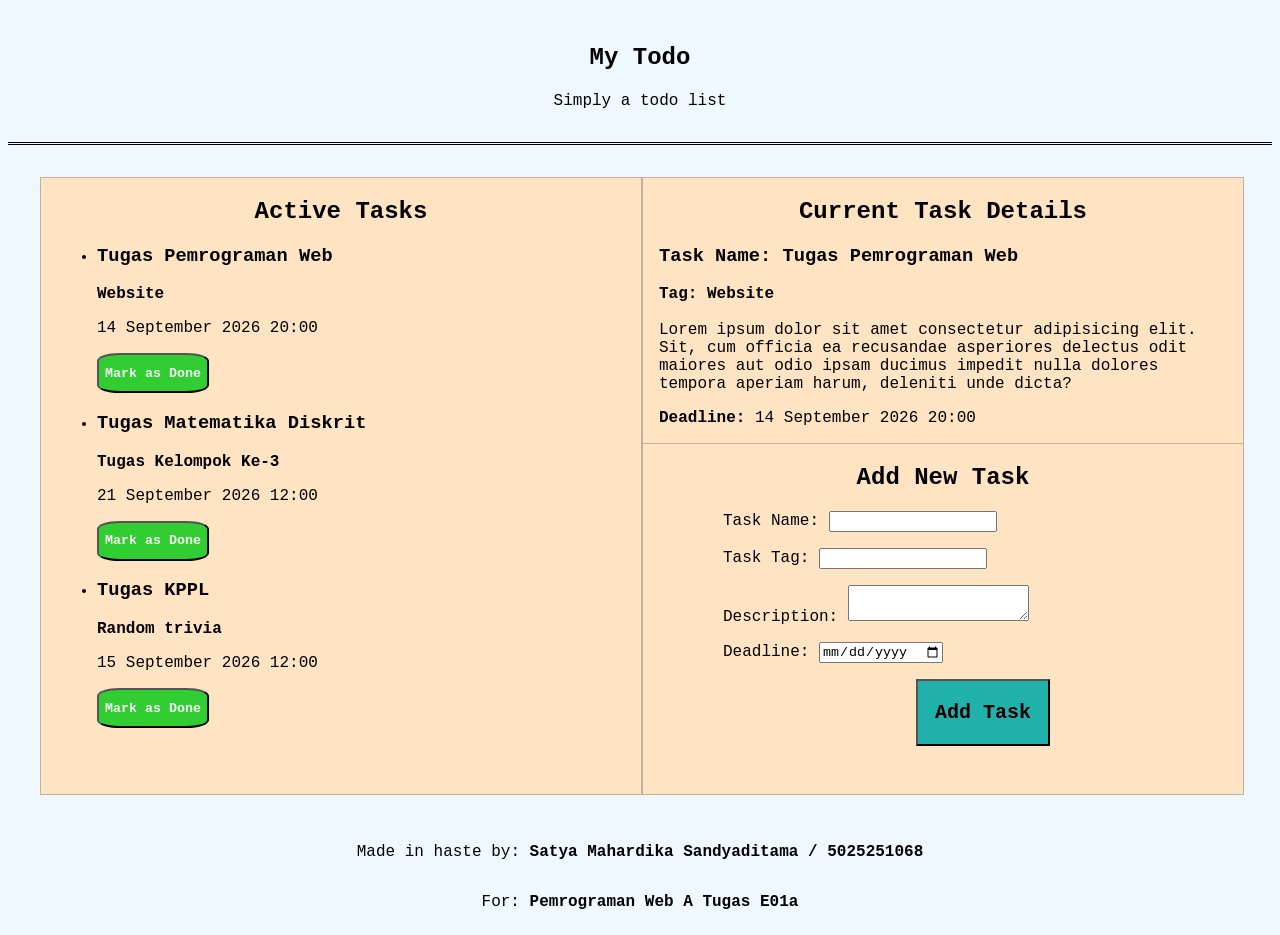
==== index.html @ 5bed154a "feat: initial build" ====
<!DOCTYPE html>
<html lang="en">
<head>
    <meta charset="UTF-8">
    <meta name="viewport" content="width=device-width, initial-scale=1.0">
    <link rel="stylesheet" href="style.css">
    <title>Simple Todo App</title>
</head>
<body>
    <header>
        <h2>My Todo</h2>
        <p>Simply a todo list</p>
    </header>

    <main>            
        <section class="left-panel">
            <div>
                <div>
                    <h2 class="left-panel-title">Active Tasks</h2>
                </div>
                <ul class="task-list">
                    <li class="task-item">
                        <h3 class="task-item-title">Tugas Pemrograman Web</h3>
                        <p class="task-item-desc"><strong>Website</strong></p>
                        <p class="task-deadline"><time>14 September 2026 20:00</time></p>
                        <button type="button" class="task-item-button"><strong>Mark as Done</strong></button>
                    </li>
                    <li class="task-item">
                        <h3 class="task-item-title">Tugas Matematika Diskrit</h3>
                        <p class="task-item-desc"><strong>Tugas Kelompok Ke-3</strong></p>
                        <p class="task-deadline"><time>21 September 2026 12:00</time></p>
                        <button type="button" class="task-item-button"><strong>Mark as Done</strong></button>
                    </li>
                    <li class="task-item">
                        <h3 class="task-item-title">Tugas KPPL</h3>
                        <p class="task-item-desc"><strong>Random trivia</strong></p>
                        <p class="task-deadline"><time>15 September 2026 12:00</time></p>
                        <button type="button" class="task-item-button"><strong>Mark as Done</strong></button>
                    </li>
                </ul>
            </div>
        </section>

        <aside class="right-panel">
            <div class="task-details">
                <h2 class="task-details-title">Current Task Details</h2>
                <div class="task-details-details">
                    <h3 class="task-details-task-name"><strong>Task Name: </strong>Tugas Pemrograman Web</h3>
                    <p class="task-details-task-desc"><strong>Tag: Website</strong>
                        <br>
                        <br>
                        Lorem ipsum dolor sit amet consectetur adipisicing elit. 
                        Sit, cum officia ea recusandae asperiores delectus odit maiores aut odio ipsam ducimus impedit nulla dolores tempora aperiam harum, 
                        deleniti unde dicta?
                    </p>
                    <p class="task-details-task-deadline"><strong>Deadline: </strong><time>14 September 2026 20:00</time></p>
                </div>
            </div>
            <h2 class="right-panel-title">Add New Task</h2>
            <div class="add-new-tasks">
                <form action="#" class="new-tasks-form">
                    <div class="form-group">
                        <label for="task-name">Task Name:</label>
                        <input type="text" class="form-task-name" id="form-task-name">
                    </div>
                    <div class="form-group">
                        <label for="task-tag">Task Tag:</label>
                        <input type="text" class="form-task-tag" id="form-task-tag">
                    </div>
                    <div class="form-group">
                        <label for="pwd">Description:</label>
                        <textarea type="textarea" class="form-task-desc" id="form-task-desc"></textarea>
                    </div>
                    <div class="form-group">
                        <label for="pwd">Deadline:</label>
                        <input type="date" class="form-task-deadline" id="form-task-deadline">
                    </div>
                    <button type="submit" class="form-task-button"><h2><b>Add Task</b></h2></button>
                </form>
            </div>
        </aside>
    </main>
    
    <footer>
        <p class="footer-name">Made in haste by: <strong>Satya Mahardika Sandyaditama / 5025251068</strong></p>
        <p class="footer-for">For: <strong>Pemrograman Web A Tugas E01a</strong></p>
    </footer>
</body>
</html>
---- style.css ----
* {
    font-family: 'Courier New', Courier, monospace;
}

body {
    background-color: aliceblue;
}

header {
    display: flex;
    flex-direction: column;
    justify-content: center;
    padding: 1em;
    border-bottom: 0.2em double black;
    min-width: 20em;
    position: sticky;
}

header>h2 {
    text-align: center;
    margin-bottom: 0.2em;
}

header>p {
    text-align: center;
}

main {
    display: flex;
    flex: 0 0 100%;
    padding: 2em;
}

.left-panel {
    justify-content: center;
    border: 1px solid rgba(105, 105, 105, 0.418);
    background-color: bisque;
    flex: 0 0 50%;
    flex-flow: column wrap;
    text-align: center;
    padding-bottom: 3em;
    min-width: 20em;
}

.left-panel-title {
    text-align: center;
}

.task-list {
    margin-left: 1em;
    text-align: left;
    flex-direction: row;
}

.task-item-button {
    border-radius: 20%;
    height: 3em;
    background-color: limegreen;
    color: whitesmoke;
}

.right-panel {
    flex: 0 0 50%;
    border: 1px solid rgba(105, 105, 105, 0.418);
    background-color: bisque;
    flex-flow: column wrap;
    padding-bottom: 3em;
    min-width: 20em;
    text-align: center;
}

.task-details {
    border-bottom: 1px solid rgba(105, 105, 105, 0.418);
}

.task-details-details {
    text-align: left;
    margin: 1em;
}

.add-new-tasks {
    margin-left: 5em;
}

.form-group {
    margin-bottom: 1em;
    text-align: left;
}

.form-task-button {
    height: 5em;
    width: 10em;
    min-height: 3em;
    min-width: 6em;
    background-color: lightseagreen;
}

footer {
    display: flex;
    flex-flow: column wrap;
    align-items: center;
}

@media (max-width: 768px){
  main {
    flex-direction: column;
  }
  
  section {
    margin-right: 0;
    margin-bottom: 15px;
  }
}
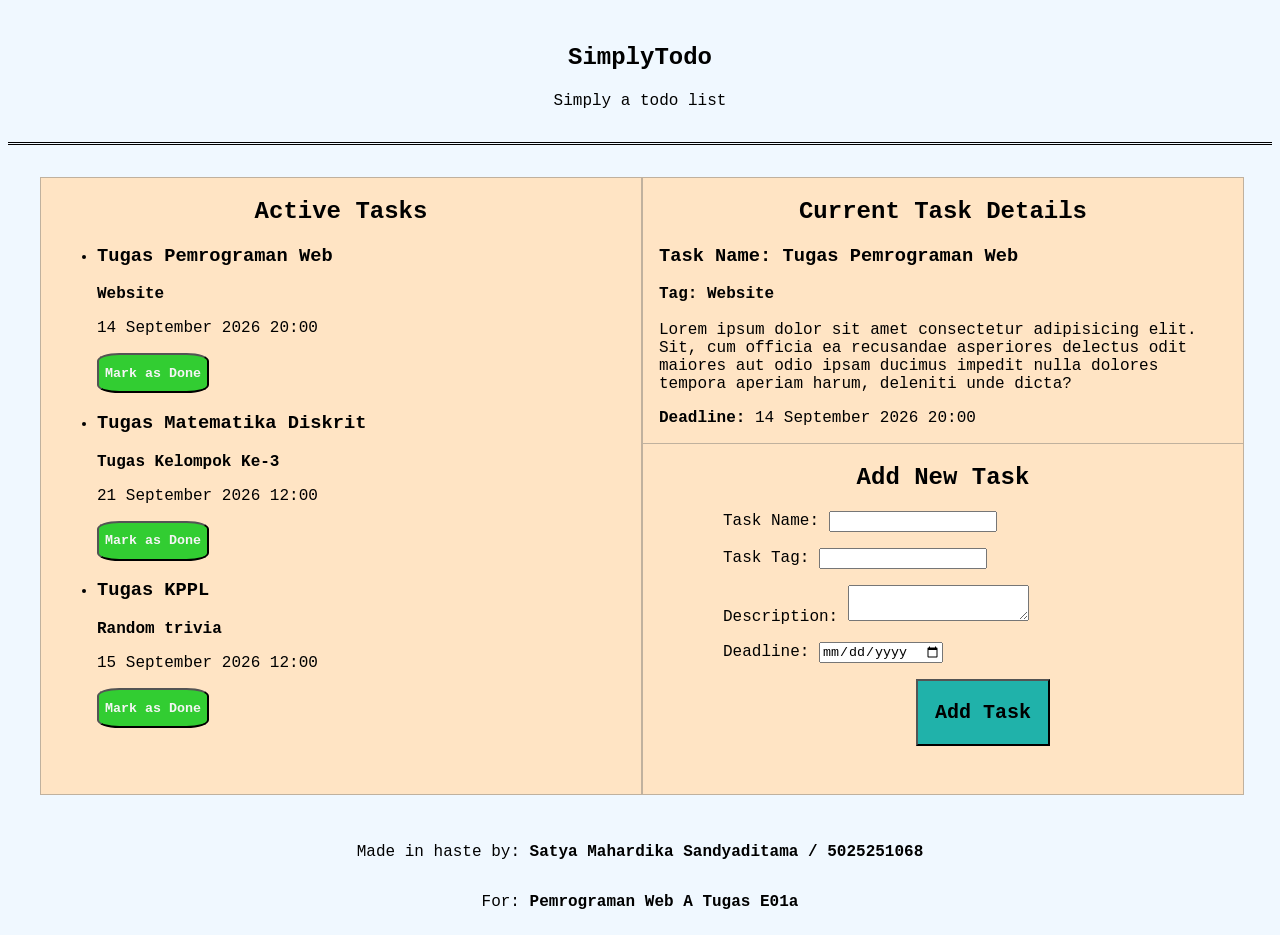
==== commit e556cd7f: "feat: readme changes and title change" ====
--- a/index.html
+++ b/index.html
@@ -4,11 +4,11 @@
     <meta charset="UTF-8">
     <meta name="viewport" content="width=device-width, initial-scale=1.0">
     <link rel="stylesheet" href="style.css">
-    <title>Simple Todo App</title>
+    <title>Simply Todo</title>
 </head>
 <body>
     <header>
-        <h2>My Todo</h2>
+        <h2>SimplyTodo</h2>
         <p>Simply a todo list</p>
     </header>
 
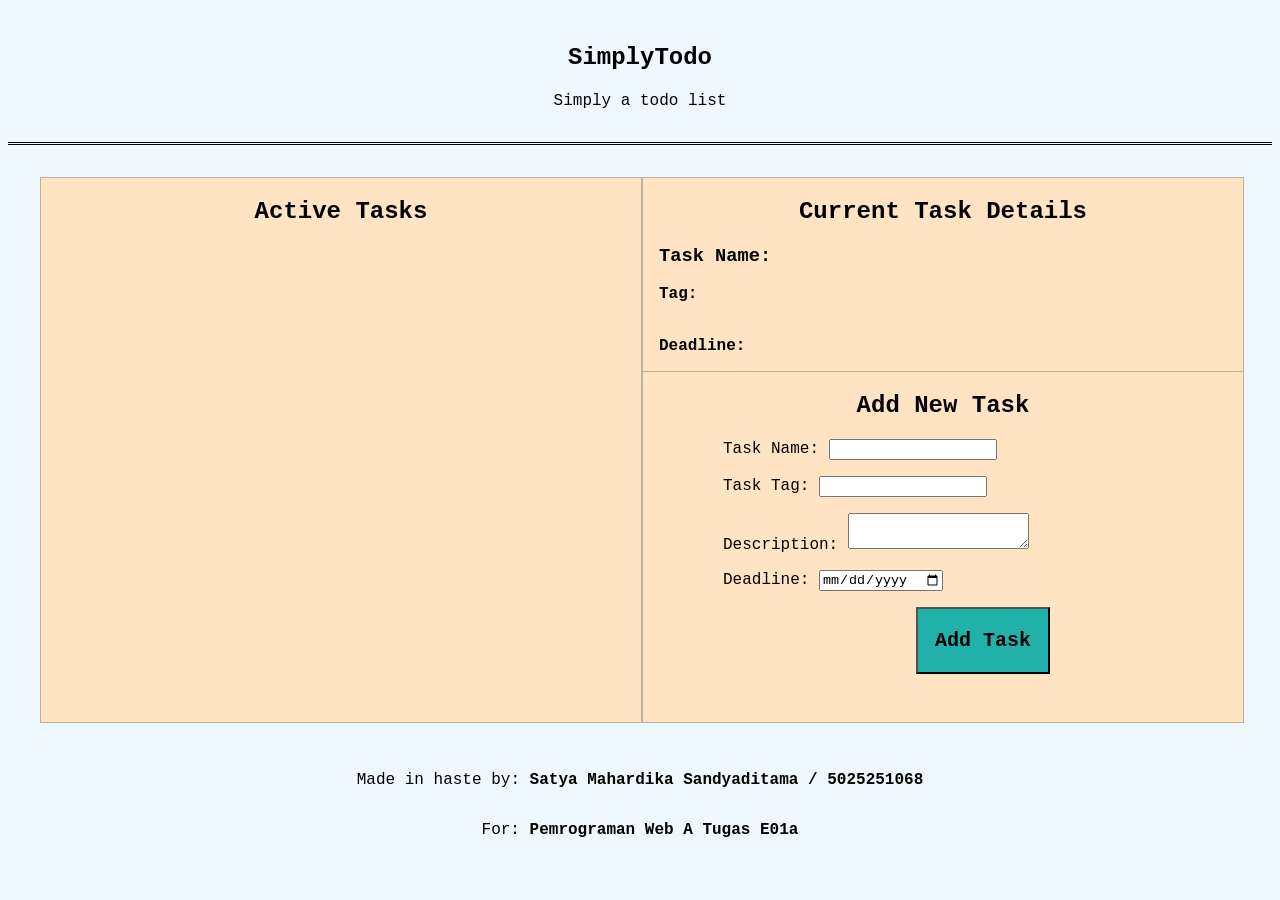
==== commit 3d249771: "feat: submit e02 requirements minus dark mode" ====
--- a/index.html
+++ b/index.html
@@ -4,6 +4,7 @@
     <meta charset="UTF-8">
     <meta name="viewport" content="width=device-width, initial-scale=1.0">
     <link rel="stylesheet" href="style.css">
+    <script src="script.js"></script>
     <title>Simply Todo</title>
 </head>
 <body>
@@ -19,6 +20,7 @@
                     <h2 class="left-panel-title">Active Tasks</h2>
                 </div>
                 <ul class="task-list">
+                    <!--
                     <li class="task-item">
                         <h3 class="task-item-title">Tugas Pemrograman Web</h3>
                         <p class="task-item-desc"><strong>Website</strong></p>
@@ -37,6 +39,7 @@
                         <p class="task-deadline"><time>15 September 2026 12:00</time></p>
                         <button type="button" class="task-item-button"><strong>Mark as Done</strong></button>
                     </li>
+                    -->
                 </ul>
             </div>
         </section>
@@ -45,34 +48,32 @@
             <div class="task-details">
                 <h2 class="task-details-title">Current Task Details</h2>
                 <div class="task-details-details">
-                    <h3 class="task-details-task-name"><strong>Task Name: </strong>Tugas Pemrograman Web</h3>
-                    <p class="task-details-task-desc"><strong>Tag: Website</strong>
+                    <h3 class="task-details-task-name"><strong>Task Name: </strong></h3>
+                    <p class="task-details-task-desc"><strong>Tag: </strong>
                         <br>
                         <br>
-                        Lorem ipsum dolor sit amet consectetur adipisicing elit. 
-                        Sit, cum officia ea recusandae asperiores delectus odit maiores aut odio ipsam ducimus impedit nulla dolores tempora aperiam harum, 
-                        deleniti unde dicta?
+                        
                     </p>
-                    <p class="task-details-task-deadline"><strong>Deadline: </strong><time>14 September 2026 20:00</time></p>
+                    <p class="task-details-task-deadline"><strong>Deadline: </strong><time></time></p>
                 </div>
             </div>
             <h2 class="right-panel-title">Add New Task</h2>
             <div class="add-new-tasks">
                 <form action="#" class="new-tasks-form">
                     <div class="form-group">
-                        <label for="task-name">Task Name:</label>
+                        <label for="form-task-name">Task Name:</label>
                         <input type="text" class="form-task-name" id="form-task-name">
                     </div>
                     <div class="form-group">
-                        <label for="task-tag">Task Tag:</label>
+                        <label for="form-task-tag">Task Tag:</label>
                         <input type="text" class="form-task-tag" id="form-task-tag">
                     </div>
                     <div class="form-group">
-                        <label for="pwd">Description:</label>
+                        <label for="form-task-desc">Description:</label>
                         <textarea type="textarea" class="form-task-desc" id="form-task-desc"></textarea>
                     </div>
                     <div class="form-group">
-                        <label for="pwd">Deadline:</label>
+                        <label for="form-task-deadline">Deadline:</label>
                         <input type="date" class="form-task-deadline" id="form-task-deadline">
                     </div>
                     <button type="submit" class="form-task-button"><h2><b>Add Task</b></h2></button>
--- a/style.css
+++ b/style.css
@@ -52,11 +52,22 @@
     flex-direction: row;
 }
 
-.task-item-button {
+ul > li > button {
     border-radius: 20%;
     height: 3em;
-    background-color: limegreen;
     color: whitesmoke;
+}
+
+.task-item-button-edit {
+    background-color: rgb(235, 152, 0);
+}
+
+.task-item-button-preview {
+    background-color: rgb(0, 67, 192);
+}
+
+.task-item-checkmark-done {
+    color: green;
 }
 
 .right-panel {
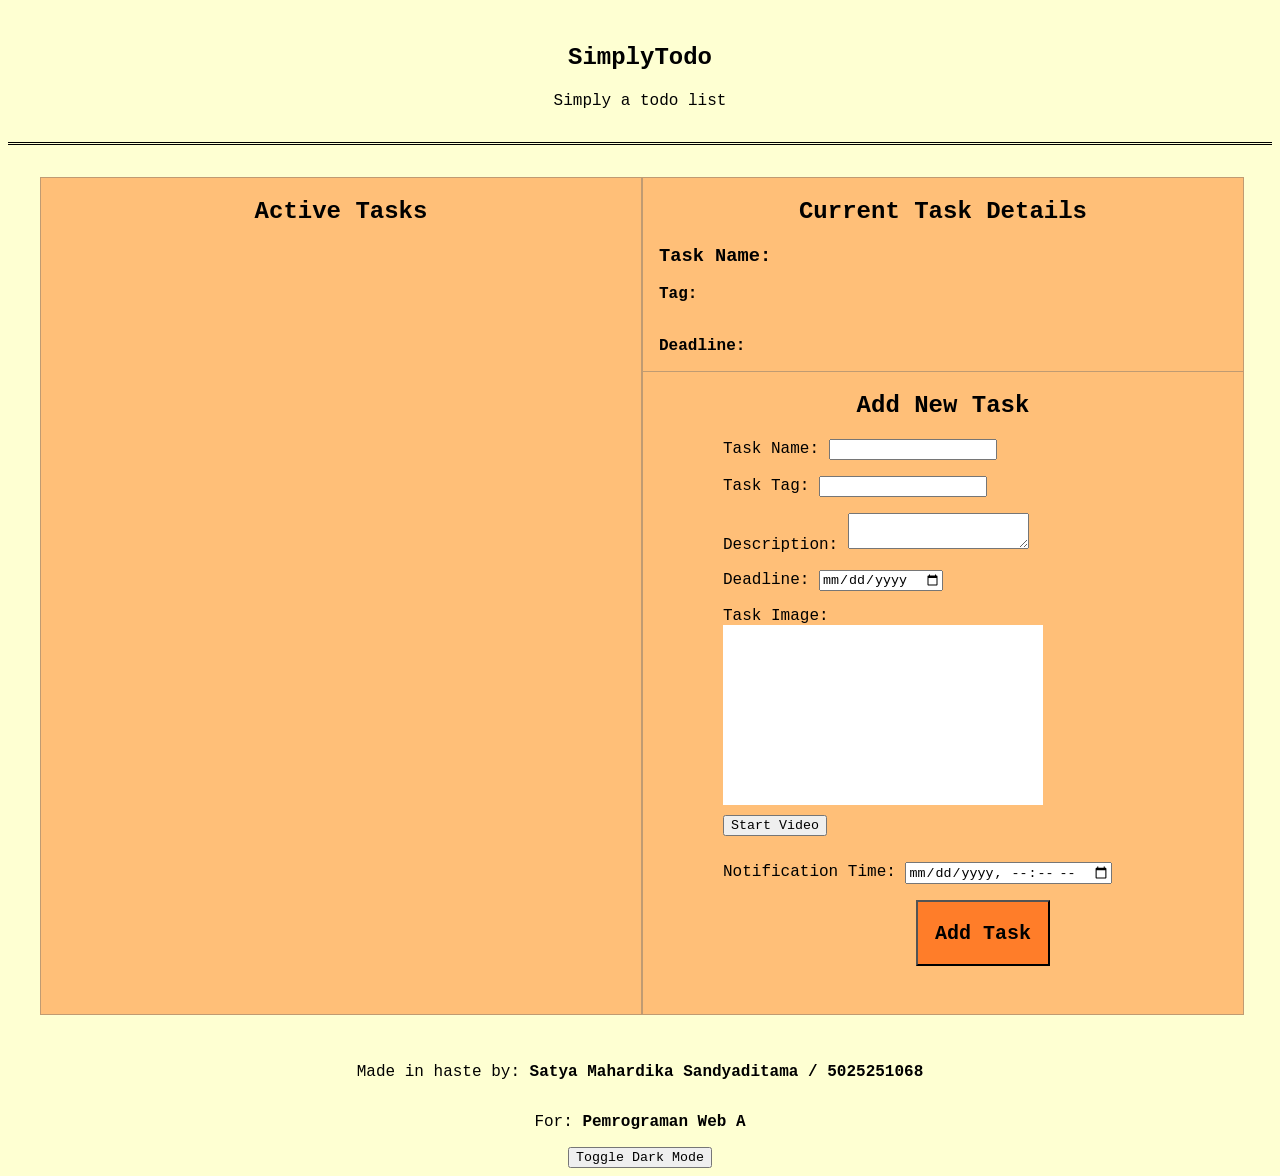
==== commit 8ffc0e51: "feat: added requirements up to service worker for service worker testing" ====
--- a/index.html
+++ b/index.html
@@ -76,6 +76,17 @@
                         <label for="form-task-deadline">Deadline:</label>
                         <input type="date" class="form-task-deadline" id="form-task-deadline">
                     </div>
+                    <div class="form-group">
+                        <label>Task Image:</label>
+                        <video id="camera-video" width="320" height="180" autoplay playsinline style="background:#ffffff; display:block; margin-bottom:10px;"></video>
+                        <button type="button" id="start-video-btn" style="margin-bottom:10px;">Start Video</button>
+                        <button type="button" id="takeButton" style="display:none; margin-bottom:10px;">Take Photo</button>
+                        <canvas id="camera-canvas" style="display:none; max-width:100%; border:1px solid #ccc;"></canvas>
+                    </div>
+                    <div class="form-group">
+                        <label for="form-task-notification">Notification Time:</label>
+                        <input type="datetime-local" class="form-task-notification" id="form-task-notification">
+                    </div>
                     <button type="submit" class="form-task-button"><h2><b>Add Task</b></h2></button>
                 </form>
             </div>
@@ -84,7 +95,8 @@
     
     <footer>
         <p class="footer-name">Made in haste by: <strong>Satya Mahardika Sandyaditama / 5025251068</strong></p>
-        <p class="footer-for">For: <strong>Pemrograman Web A Tugas E01a</strong></p>
+        <p class="footer-for">For: <strong>Pemrograman Web A</strong></p>
+        <button id="theme-toggle">Toggle Dark Mode</button>
     </footer>
 </body>
 </html>
--- a/style.css
+++ b/style.css
@@ -2,8 +2,22 @@
     font-family: 'Courier New', Courier, monospace;
 }
 
+:root {
+    --bg-color: rgb(254, 255, 210);
+    --primary-color: rgb(255, 191, 120);
+    --second-color: rgb(255, 125, 41);
+    --text-color: black;
+}
+
+[data-theme="dark"] {
+  --bg-color: rgb(72, 30, 20);
+  --primary-color: rgb(155, 57, 34);
+  --second-color: rgb(242, 97, 63);
+  --text-color: #f0f0f0;
+}
+
 body {
-    background-color: aliceblue;
+    background-color: var(--bg-color);
 }
 
 header {
@@ -11,9 +25,10 @@
     flex-direction: column;
     justify-content: center;
     padding: 1em;
-    border-bottom: 0.2em double black;
+    border-bottom: 0.2em double var(--text-color);
     min-width: 20em;
     position: sticky;
+    color: var(--text-color);
 }
 
 header>h2 {
@@ -34,7 +49,8 @@
 .left-panel {
     justify-content: center;
     border: 1px solid rgba(105, 105, 105, 0.418);
-    background-color: bisque;
+    background-color: var(--primary-color);
+    color: var(--text-color);
     flex: 0 0 50%;
     flex-flow: column wrap;
     text-align: center;
@@ -73,7 +89,8 @@
 .right-panel {
     flex: 0 0 50%;
     border: 1px solid rgba(105, 105, 105, 0.418);
-    background-color: bisque;
+    background-color: var(--primary-color);
+    color: var(--text-color);
     flex-flow: column wrap;
     padding-bottom: 3em;
     min-width: 20em;
@@ -103,13 +120,15 @@
     width: 10em;
     min-height: 3em;
     min-width: 6em;
-    background-color: lightseagreen;
+    background-color: var(--second-color);
+    color: var(--text-color);
 }
 
 footer {
     display: flex;
     flex-flow: column wrap;
     align-items: center;
+    color: var(--text-color);
 }
 
 @media (max-width: 768px){
